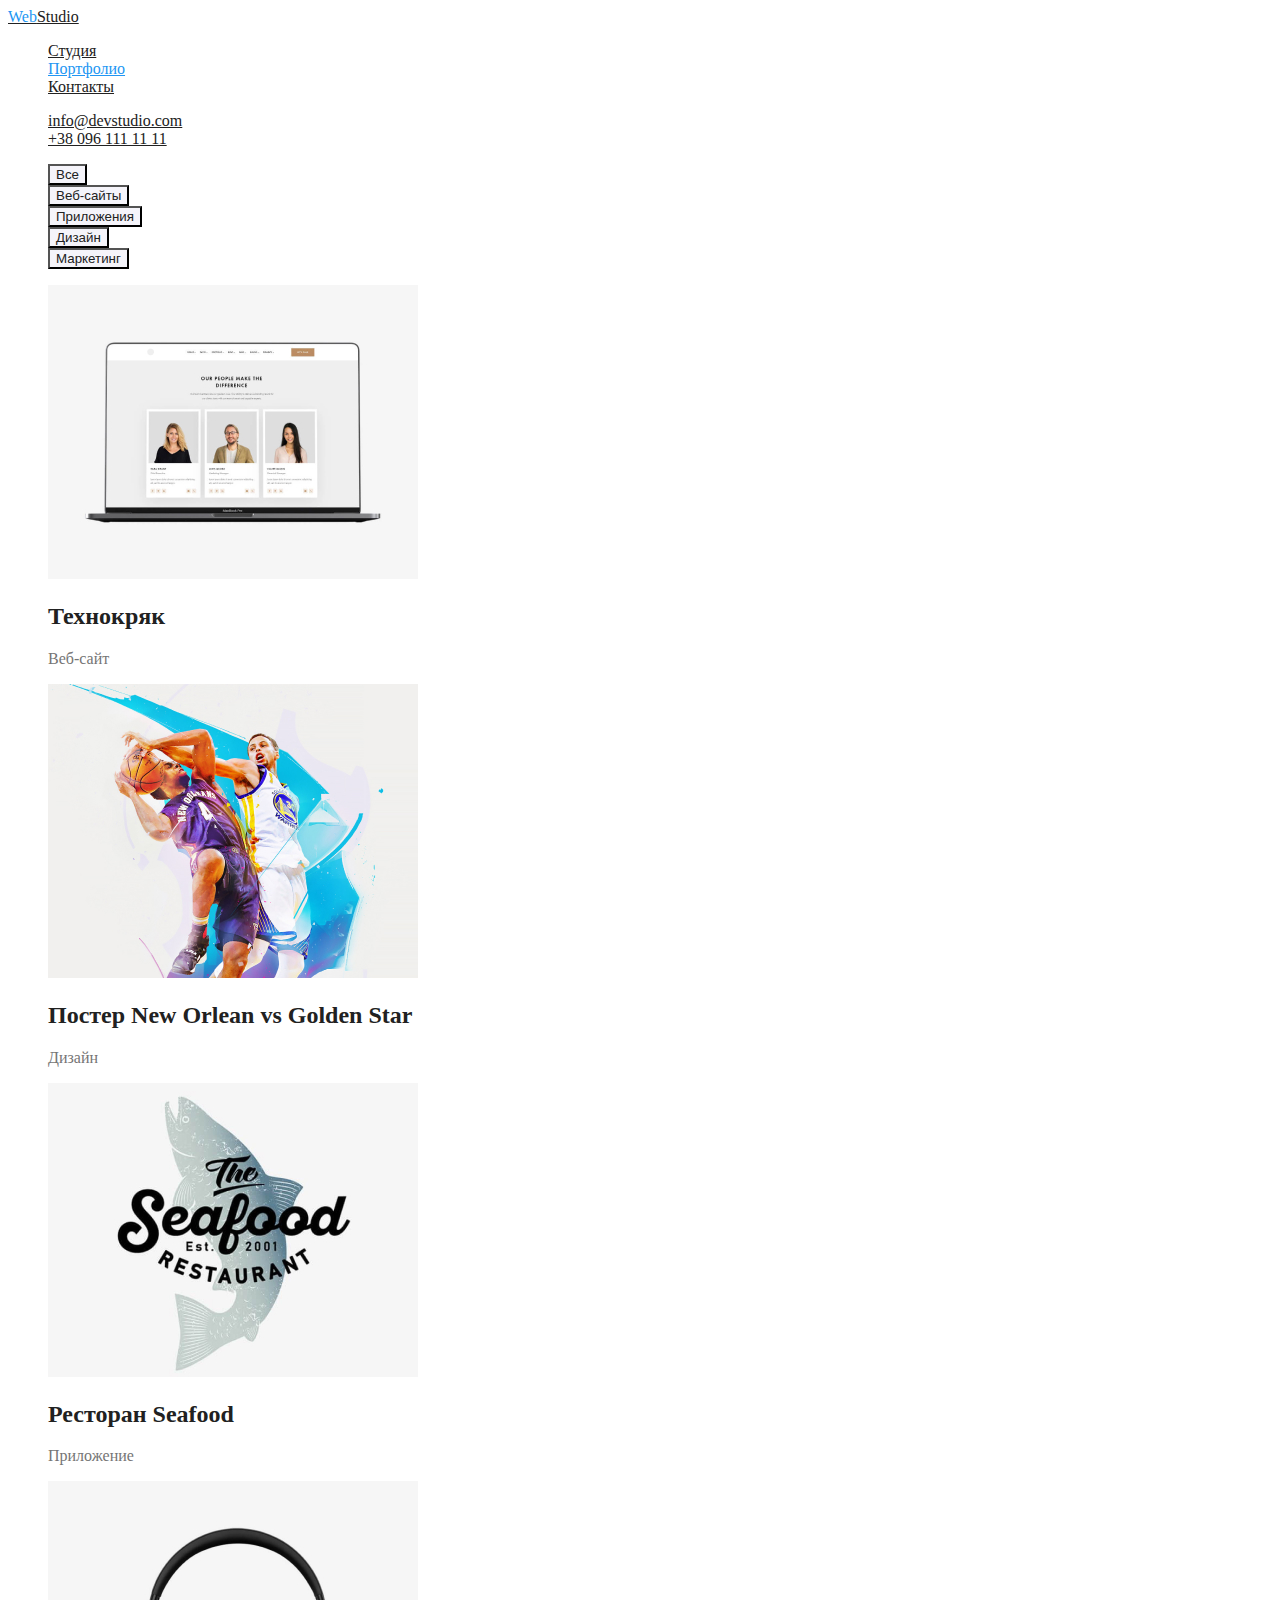
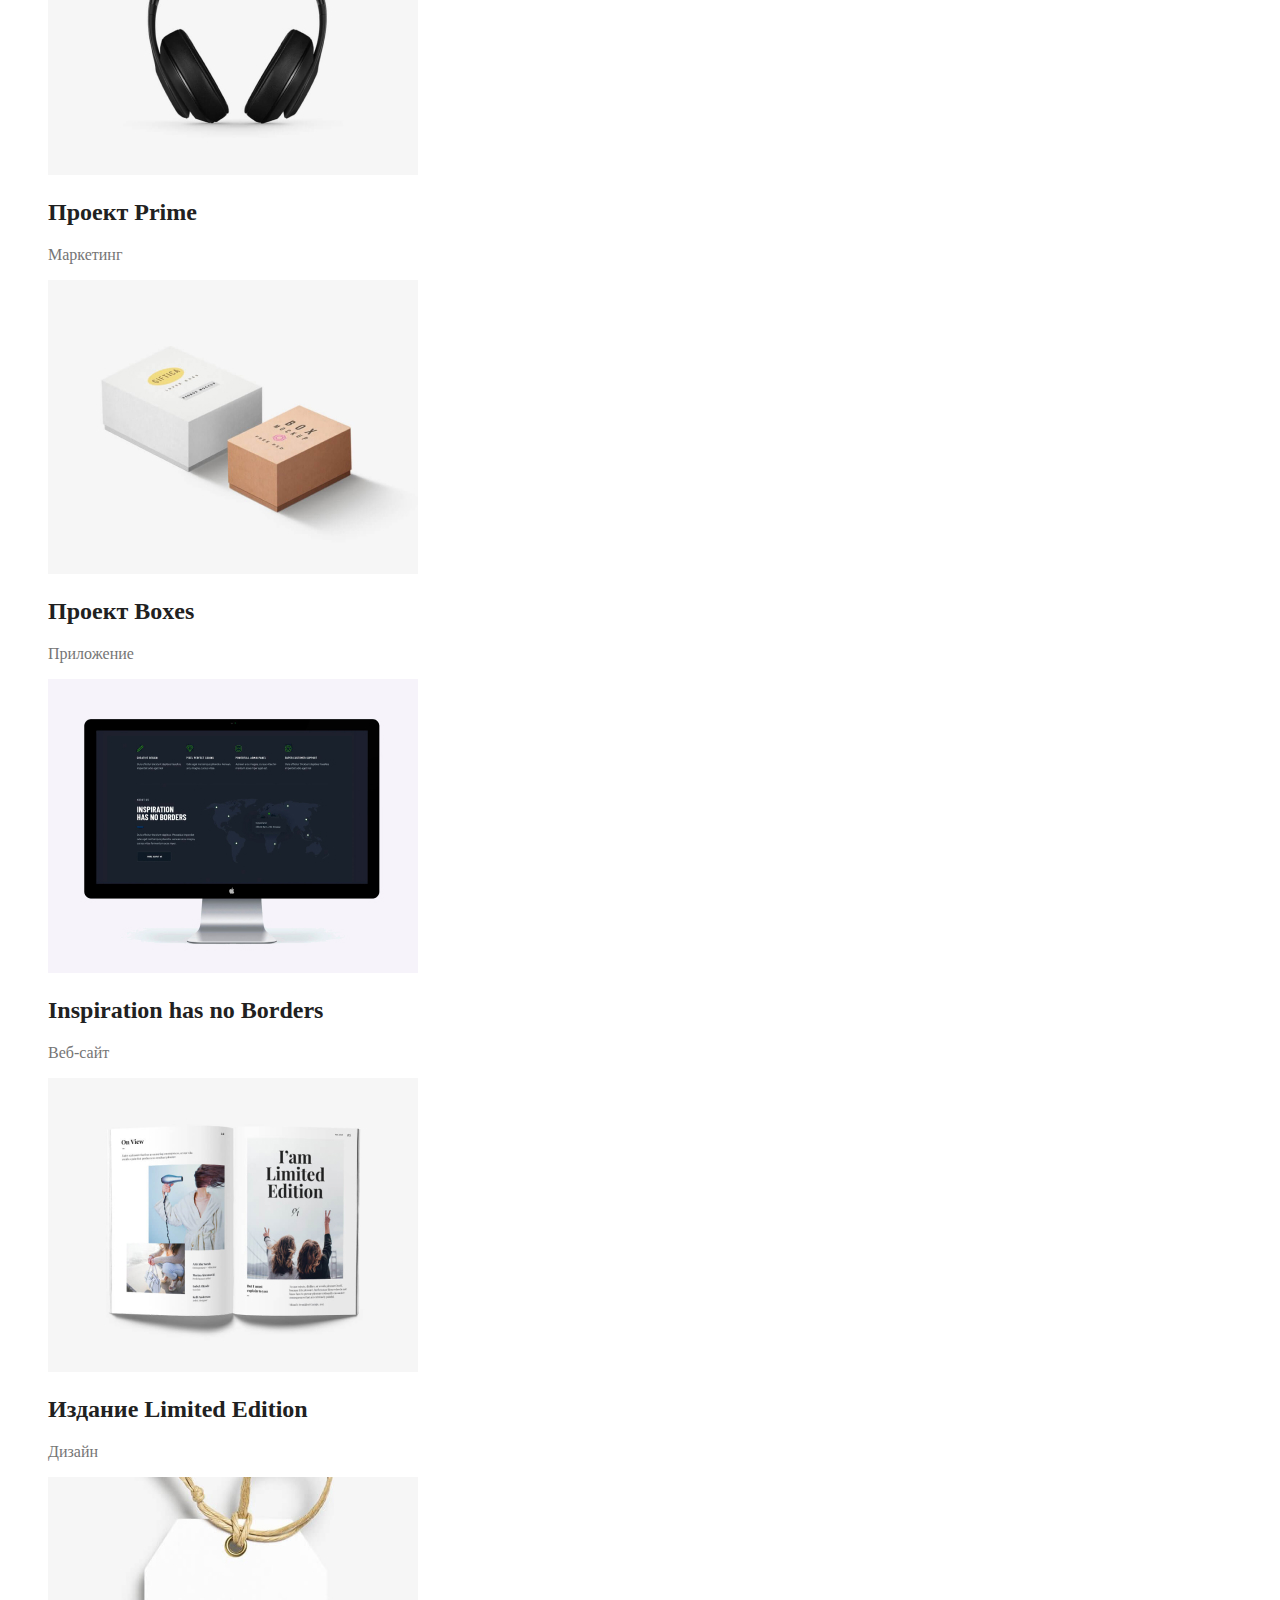
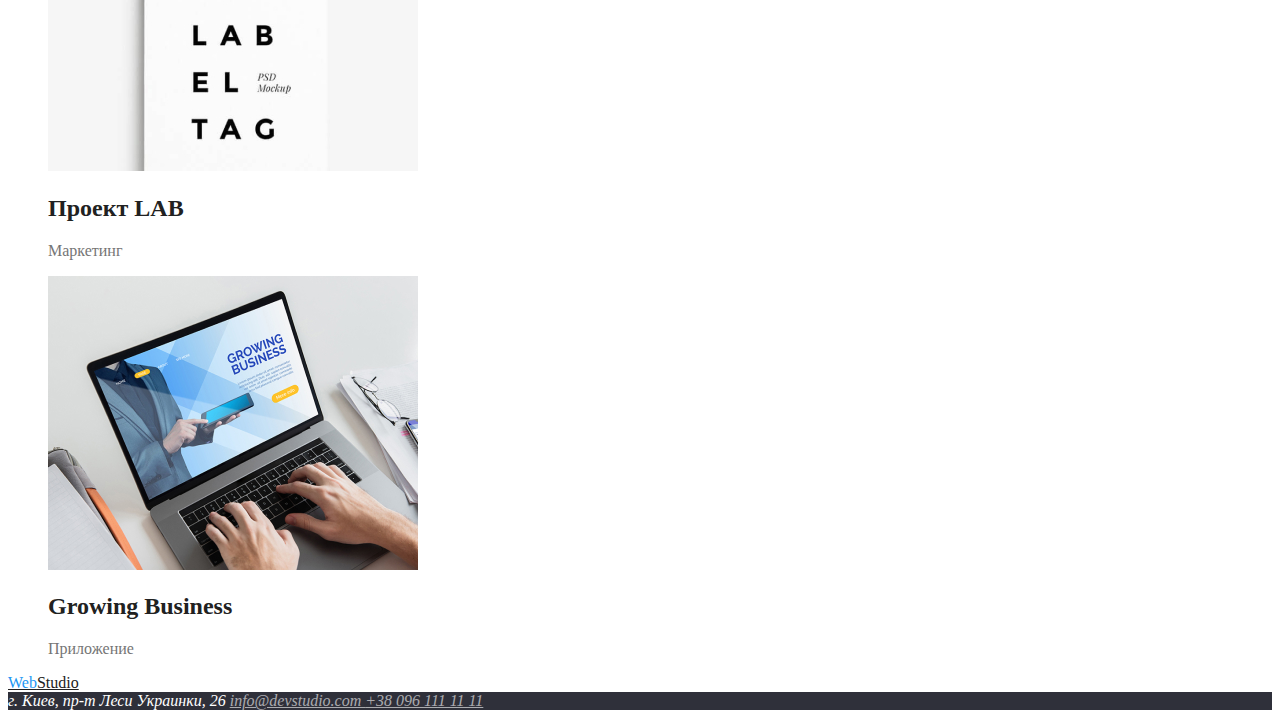
==== portfolio.html @ 3120db5e "Задание 2" ====
<!DOCTYPE html>
<html lang="ru">

<head>
    <meta charset="UTF-8" />
    <meta name="viewport" content="width=device-width, initial-scale=1.0" />
    <title>Document</title>
    <link rel="stylesheet" href="./css/style.css">
    <link rel="stylesheet" href="./css/portfolio.css">
</head>

<body>
    <!-- Шапка сайта -->
    <header>
        <nav>

            <a href="" class="link"><span>Web</span>Studio</a>
            <ul class="site-nav list">
                <li><a href="/index.html" class="link">Студия</a></li>
                <li><a href="./portfolio.html" class="link current">Портфолио</a></li>
                <li><a href="" class="link">Контакты</a></li>
            </ul>
        </nav>
        <ul class="aut-nav list">
            <li><a href="mailto:info@devstudio.com" class="link">info@devstudio.com</a></li>
            <li><a href="tel:+380961111111" class="link">+38 096 111 11 11</a></li>
        </ul>

    </header>

    <main>
            <!-- Портфолио -->
         <ul class="button-nav list">
            <li><button type="button" class="link"> Все </button></li>
            <li><button type="button" class="link"> Веб-сайты</button></li>
            <li><button type="button" class="link"> Приложения</button></li>
            <li><button type="button" class="link"> Дизайн</button></li>
            <li><button type="button" class="link"> Маркетинг</button></li>
        </ul>

        <section>
            <ul class="portfolio-nav list">    
               <li> <a href=""><img src="./images/portfolio/Texno.jpg" alt="Ноутбук"> </a>
                    <h2 class="portfolio-title">Технокряк</h2>
                    <p>Веб-сайт</p>
               </li>     
                <li> <a href=""><img src="./images/portfolio/poster.jpg" alt="Баскетбол"> </a>
                    <h2 class="portfolio-title">Постер New Orlean vs Golden Star</h2>
                    <p>Дизайн</p>
                </li>
                <li> <a href=""><img src="./images/portfolio/restauran.jpg" alt="Рыба"> </a>
                    <h2 class="portfolio-title">Ресторан Seafood</h2>
                    <p>Приложение</p>
                </li>
                <li> <a href=""><img src="./images/portfolio/prime.jpg" alt="Наушники"> </a>
                    <h2 class="portfolio-title">Проект Prime</h2>
                    <p>Маркетинг</p>
                </li>
                <li> <a href=""><img src="./images/portfolio/boxer.jpg" alt="Две коробки"> </a>
                    <h2 class="portfolio-title">Проект Boxes</h2>
                    <p>Приложение</p>
                </li>
                <li> <a href=""><img src="./images/portfolio/inspiration.jpg" alt="Монитор"> </a>
                    <h2 class="portfolio-title">Inspiration has no Borders</h2>
                    <p>Веб-сайт</p>
                </li>
                <li> <a href=""><img src="./images/portfolio/limited.jpg" alt="Книга"> </a>
                    <h2 class="portfolio-title">Издание Limited Edition</h2>
                    <p>Дизайн</p>
                </li>
                <li> <a href=""><img src="./images/portfolio/lab.jpg" alt="Этикетка на веревке"> </a>
                    <h2 class="portfolio-title">Проект LAB</h2>
                    <p>Маркетинг</p>
                </li>
                <li> <a href=""><img src="./images/portfolio/growing.jpg" alt="Ноутбук"> </a>
                    <h2 class="portfolio-title">Growing Business</h2>
                    <p>Приложение</p>
                </li>

            </ul>
  
        </section>
      
    </main>

    <!-- Футер -->
    <footer>
     <a href="" class="link"><span>Web</span>Studio</a>
        <address class="adress">
             г. Киев, пр-т Леси Украинки, 26
             <a href="mailto:info@devstudio.com" class="link">info@devstudio.com </a>
            <a href="tel:+380961111111" class="link">+38 096 111 11 11</a>
        </address>

    </footer>

</html>
---- css/style.css ----
/* Основной цвет текста  #212121 
   Studio   #FFFFFF;
второстепенный цвет - #757575;
  адрес background: #FFFFFF;

 ссылки -  #2196F3;  
  цвет фона  "Наша команда" #F5F4FA;

  */

:root {
  --primary-text-color: #757575;
  --title-text-color: #212121;
  --accent-color: #2196f3;
  --primary-white-color: #ffffff;
  --primary-bg-color: #2f303a;
}

body {
  background-color: var(--primary-white-color);
  color: var(--primary-text-color);
}
.list {
  list-style: none;
}

span {
  color: var(--accent-color);
}

.link,
.link:focus {
  color: var(--title-text-color);
}

/* Site nav */
.site-nav .link {
  color: var(--title-text-color);
}
.site-nav .link:hover,
.site-nav .link:focus {
  color: var(--accent-color);
}

.site-nav .link.current {
  color: var(--accent-color);
}
.aut-nav .link {
  color: var(--title-text-color);
}
.aut-nav .link:hover,
.aut-nav .link:focus {
  color: var(--accent-color);
}

/*Футер*/
.adress {
  background-color: var(--primary-bg-color);
  color: var(--primary-white-color);
}
.adress .link {
  color: rgba(255, 255, 255, 0.6);
}

.adress .link:hover,
.adress .link:focus {
  color: var(--accent-color);
}
---- css/portfolio.css ----
/*  button*/
.button-nav .link:hover,
.button-nav .link:focus {
  color: var(--primary-white-color);
  background-color: var(--accent-color);
}
.button-nav .link {
  color: var(--title-text-color);
  background-color: #f5f4fa;
}

/*portfolio*/
.portfolio-title {
  color: var(--title-text-color);
}
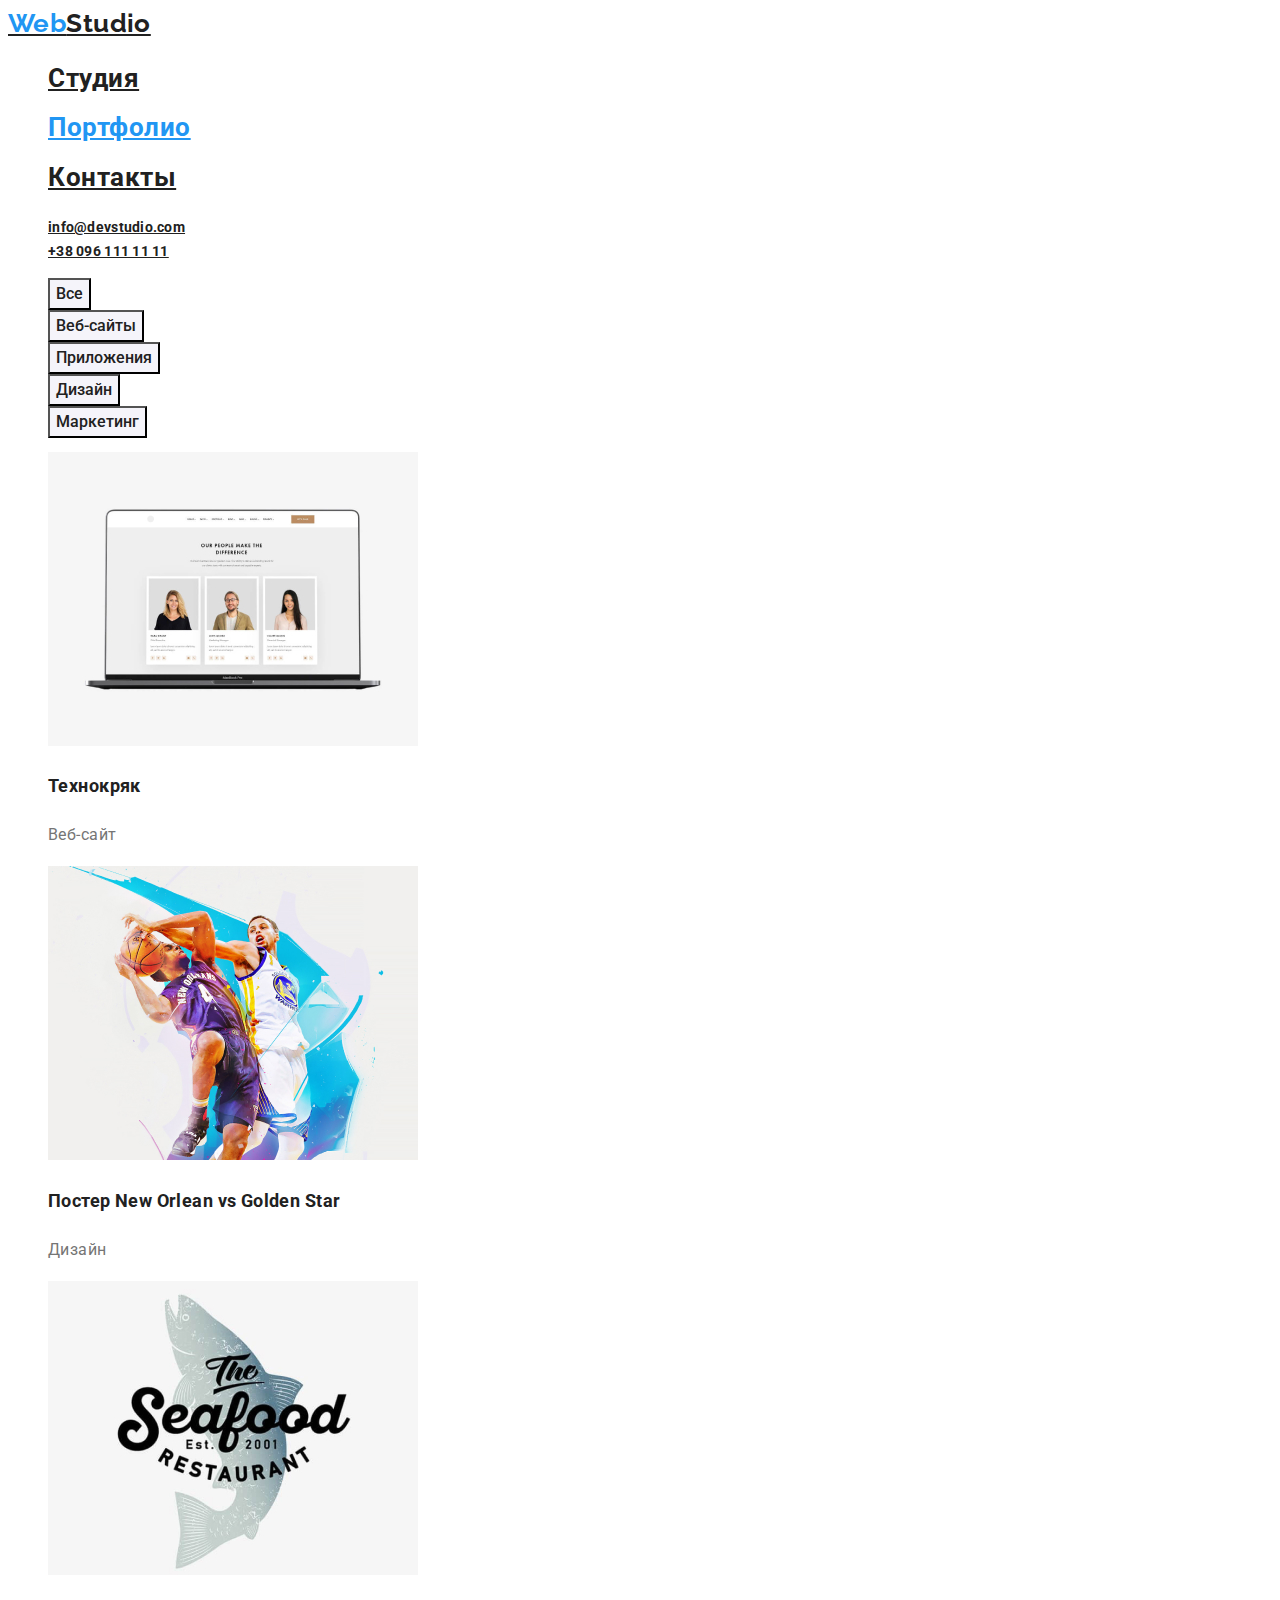
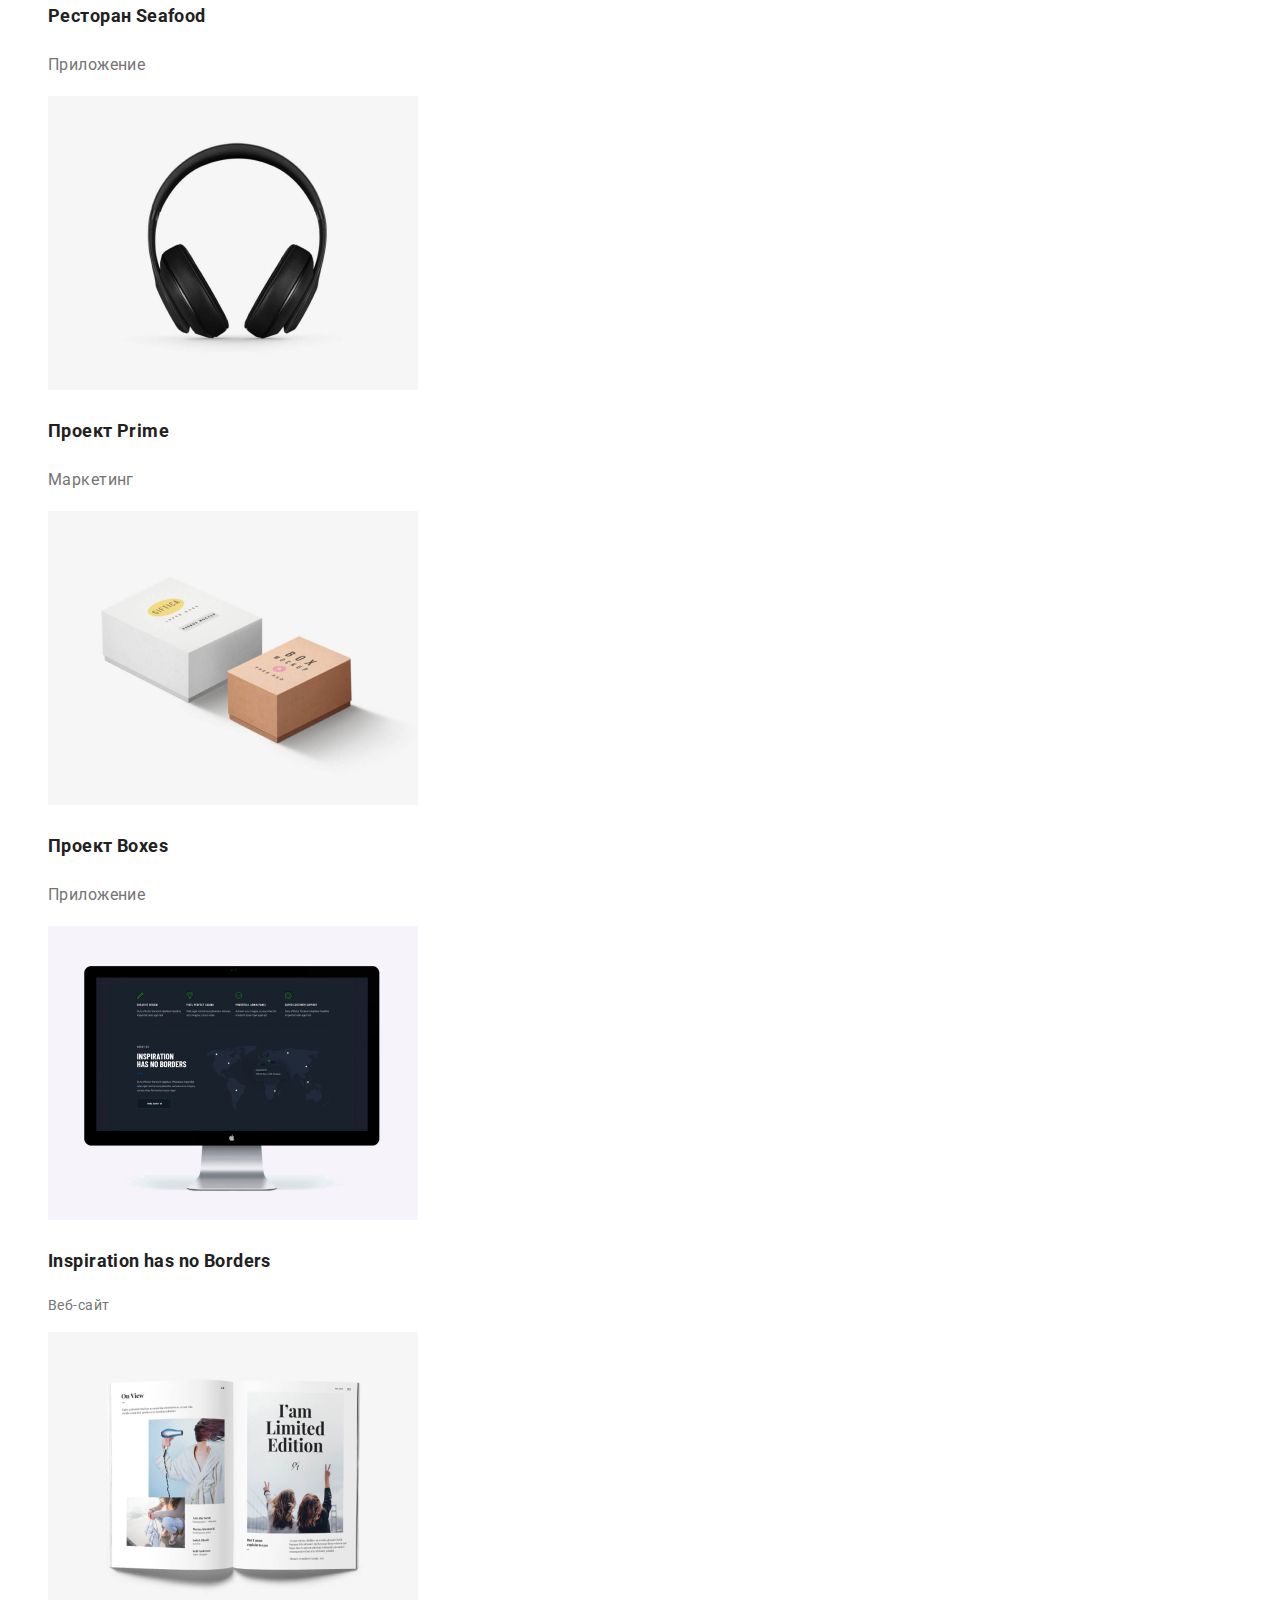
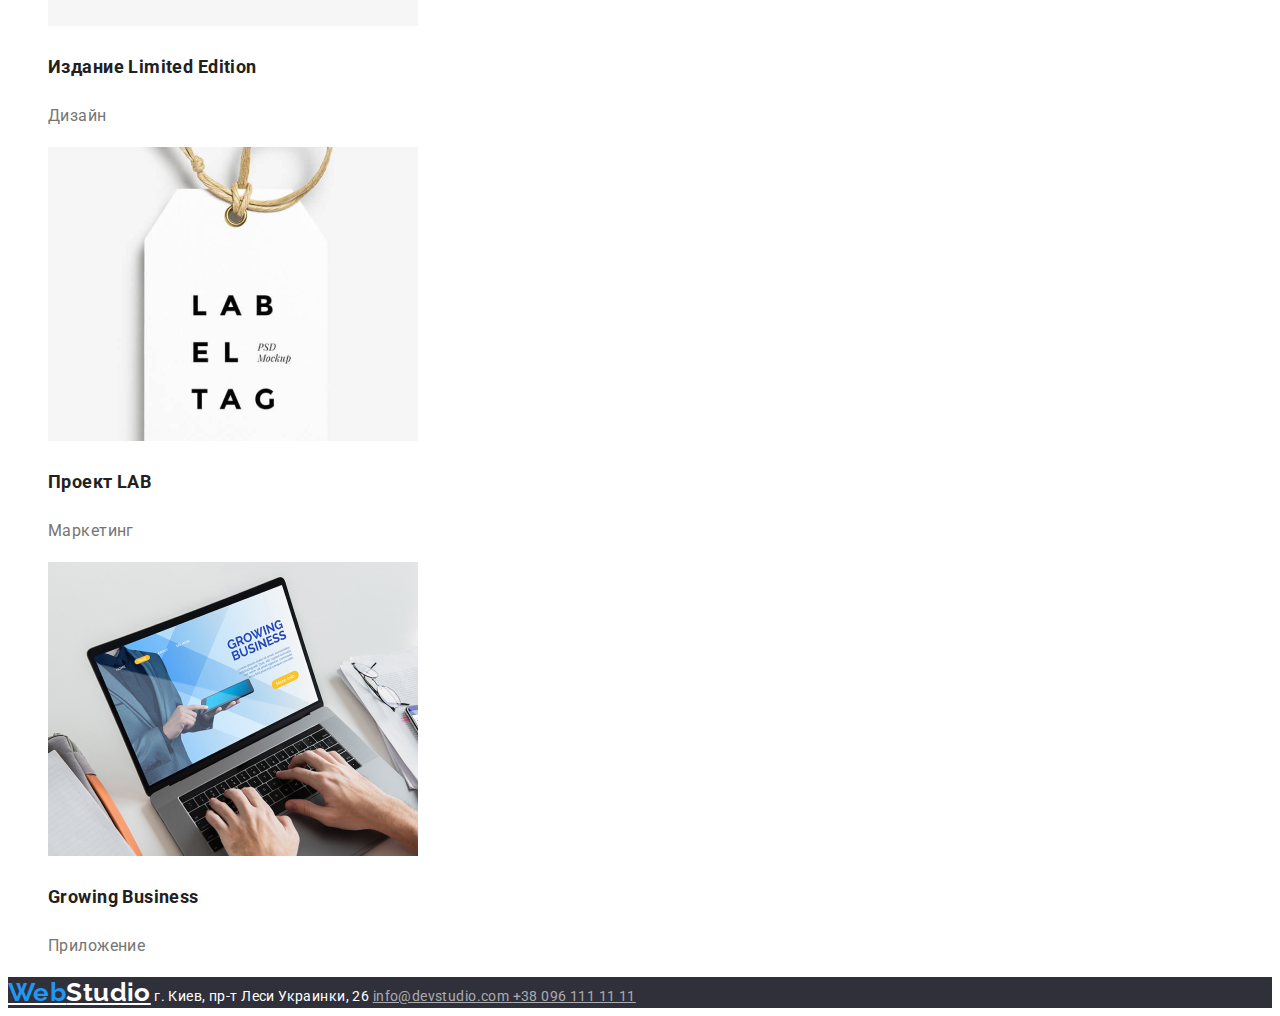
==== commit f1eb16bb: "Правильное задание 2" ====
--- a/portfolio.html
+++ b/portfolio.html
@@ -5,6 +5,9 @@
     <meta charset="UTF-8" />
     <meta name="viewport" content="width=device-width, initial-scale=1.0" />
     <title>Document</title>
+    <link rel="preconnect" href="https://fonts.gstatic.com">
+    <link href="https://fonts.googleapis.com/css2?family=Raleway:wght@700&family=Roboto:wght@400;500;700&display=swap"
+        rel="stylesheet">
     <link rel="stylesheet" href="./css/style.css">
     <link rel="stylesheet" href="./css/portfolio.css">
 </head>
@@ -14,7 +17,7 @@
     <header>
         <nav>
 
-            <a href="" class="link"><span>Web</span>Studio</a>
+            <a href="" class="logo"><span>Web</span>Studio</a>
             <ul class="site-nav list">
                 <li><a href="/index.html" class="link">Студия</a></li>
                 <li><a href="./portfolio.html" class="link current">Портфолио</a></li>
@@ -29,8 +32,8 @@
     </header>
 
     <main>
-            <!-- Портфолио -->
-         <ul class="button-nav list">
+        <!-- Портфолио -->
+        <ul class="button-nav list">
             <li><button type="button" class="link"> Все </button></li>
             <li><button type="button" class="link"> Веб-сайты</button></li>
             <li><button type="button" class="link"> Приложения</button></li>
@@ -39,26 +42,26 @@
         </ul>
 
         <section>
-            <ul class="portfolio-nav list">    
-               <li> <a href=""><img src="./images/portfolio/Texno.jpg" alt="Ноутбук"> </a>
+            <ul class="portfolio-nav list">
+                <li> <a href=""><img src="./images/portfolio/Texno.jpg" alt="Ноутбук"> </a>
                     <h2 class="portfolio-title">Технокряк</h2>
-                    <p>Веб-сайт</p>
-               </li>     
+                    <p class="portfolio-list">Веб-сайт</p>
+                </li>
                 <li> <a href=""><img src="./images/portfolio/poster.jpg" alt="Баскетбол"> </a>
                     <h2 class="portfolio-title">Постер New Orlean vs Golden Star</h2>
-                    <p>Дизайн</p>
+                    <p class="portfolio-list">Дизайн</p>
                 </li>
                 <li> <a href=""><img src="./images/portfolio/restauran.jpg" alt="Рыба"> </a>
                     <h2 class="portfolio-title">Ресторан Seafood</h2>
-                    <p>Приложение</p>
+                    <p class="portfolio-list">Приложение</p>
                 </li>
                 <li> <a href=""><img src="./images/portfolio/prime.jpg" alt="Наушники"> </a>
                     <h2 class="portfolio-title">Проект Prime</h2>
-                    <p>Маркетинг</p>
+                    <p class="portfolio-list">Маркетинг</p>
                 </li>
                 <li> <a href=""><img src="./images/portfolio/boxer.jpg" alt="Две коробки"> </a>
                     <h2 class="portfolio-title">Проект Boxes</h2>
-                    <p>Приложение</p>
+                    <p class="portfolio-list">Приложение</p>
                 </li>
                 <li> <a href=""><img src="./images/portfolio/inspiration.jpg" alt="Монитор"> </a>
                     <h2 class="portfolio-title">Inspiration has no Borders</h2>
@@ -66,31 +69,31 @@
                 </li>
                 <li> <a href=""><img src="./images/portfolio/limited.jpg" alt="Книга"> </a>
                     <h2 class="portfolio-title">Издание Limited Edition</h2>
-                    <p>Дизайн</p>
+                    <p class="portfolio-list">Дизайн</p>
                 </li>
                 <li> <a href=""><img src="./images/portfolio/lab.jpg" alt="Этикетка на веревке"> </a>
                     <h2 class="portfolio-title">Проект LAB</h2>
-                    <p>Маркетинг</p>
+                    <p class="portfolio-list">Маркетинг</p>
                 </li>
                 <li> <a href=""><img src="./images/portfolio/growing.jpg" alt="Ноутбук"> </a>
                     <h2 class="portfolio-title">Growing Business</h2>
-                    <p>Приложение</p>
+                    <p class="portfolio-list">Приложение</p>
                 </li>
 
             </ul>
-  
+
         </section>
-      
+
     </main>
 
     <!-- Футер -->
     <footer>
-     <a href="" class="link"><span>Web</span>Studio</a>
-        <address class="adress">
-             г. Киев, пр-т Леси Украинки, 26
-             <a href="mailto:info@devstudio.com" class="link">info@devstudio.com </a>
-            <a href="tel:+380961111111" class="link">+38 096 111 11 11</a>
-        </address>
+    <address class="adress">
+        <a href="" class="logo"><span>Web</span>Studio</a>
+        г. Киев, пр-т Леси Украинки, 26
+        <a href="mailto:info@devstudio.com" class="link">info@devstudio.com </a>
+        <a href="tel:+380961111111" class="link">+38 096 111 11 11</a>
+    </address>
 
     </footer>
 
--- a/css/style.css
+++ b/css/style.css
@@ -2,10 +2,8 @@
    Studio   #FFFFFF;
 второстепенный цвет - #757575;
   адрес background: #FFFFFF;
-
  ссылки -  #2196F3;  
   цвет фона  "Наша команда" #F5F4FA;
-
   */
 
 :root {
@@ -19,16 +17,34 @@
 body {
   background-color: var(--primary-white-color);
   color: var(--primary-text-color);
+  font-family: "Roboto", sans-serif;
+  font-style: normal;
+  font-weight: normal;
+  font-size: 14px;
+  line-height: 1.71;
+  letter-spacing: 0.03em;
 }
 .list {
   list-style: none;
 }
 
+/*logo*/
 span {
   color: var(--accent-color);
 }
+.logo {
+  color: var(--title-text-color);
+  font-family: Raleway, sans-serif;
+  font-weight: bold;
+  font-size: 26px;
+  line-height: 1.19;
+}
+.logo:hover,
+.logo:focus {
+  color: var(--accent-color);
+}
 
-.link,
+.link:hover,
 .link:focus {
   color: var(--title-text-color);
 }
@@ -36,6 +52,10 @@
 /* Site nav */
 .site-nav .link {
   color: var(--title-text-color);
+  font-weight: bold;
+  font-size: 26px;
+  line-height: 1.9;
+  letter-spacing: 0.02em;
 }
 .site-nav .link:hover,
 .site-nav .link:focus {
@@ -47,6 +67,10 @@
 }
 .aut-nav .link {
   color: var(--title-text-color);
+  font-weight: bold;
+  font-size: 14px;
+  line-height: 1.14;
+  letter-spacing: 0.02em;
 }
 .aut-nav .link:hover,
 .aut-nav .link:focus {
@@ -57,7 +81,22 @@
 .adress {
   background-color: var(--primary-bg-color);
   color: var(--primary-white-color);
+  font-family: Roboto;
+  font-style: normal;
+  font-weight: normal;
+  font-size: 14px;
+  line-height: 24px;
+  /* or 171% */
 }
+.adress .logo {
+  color: var(--primary-white-color);
+}
+
+.adress .logo:hover,
+.adress .logo:focus {
+  color: var(--accent-color);
+}
+
 .adress .link {
   color: rgba(255, 255, 255, 0.6);
 }
--- a/css/portfolio.css
+++ b/css/portfolio.css
@@ -4,12 +4,25 @@
   color: var(--primary-white-color);
   background-color: var(--accent-color);
 }
+
 .button-nav .link {
   color: var(--title-text-color);
+  font-family: inherit;
   background-color: #f5f4fa;
+  font-weight: 500;
+  font-size: 16px;
+  line-height: 1.62;
 }
 
 /*portfolio*/
 .portfolio-title {
   color: var(--title-text-color);
+  font-weight: bold;
+  font-size: 18px;
+  line-height: 2;
 }
+.portfolio-list {
+  font-weight: normal;
+  font-size: 16px;
+  line-height: 1.88;
+}
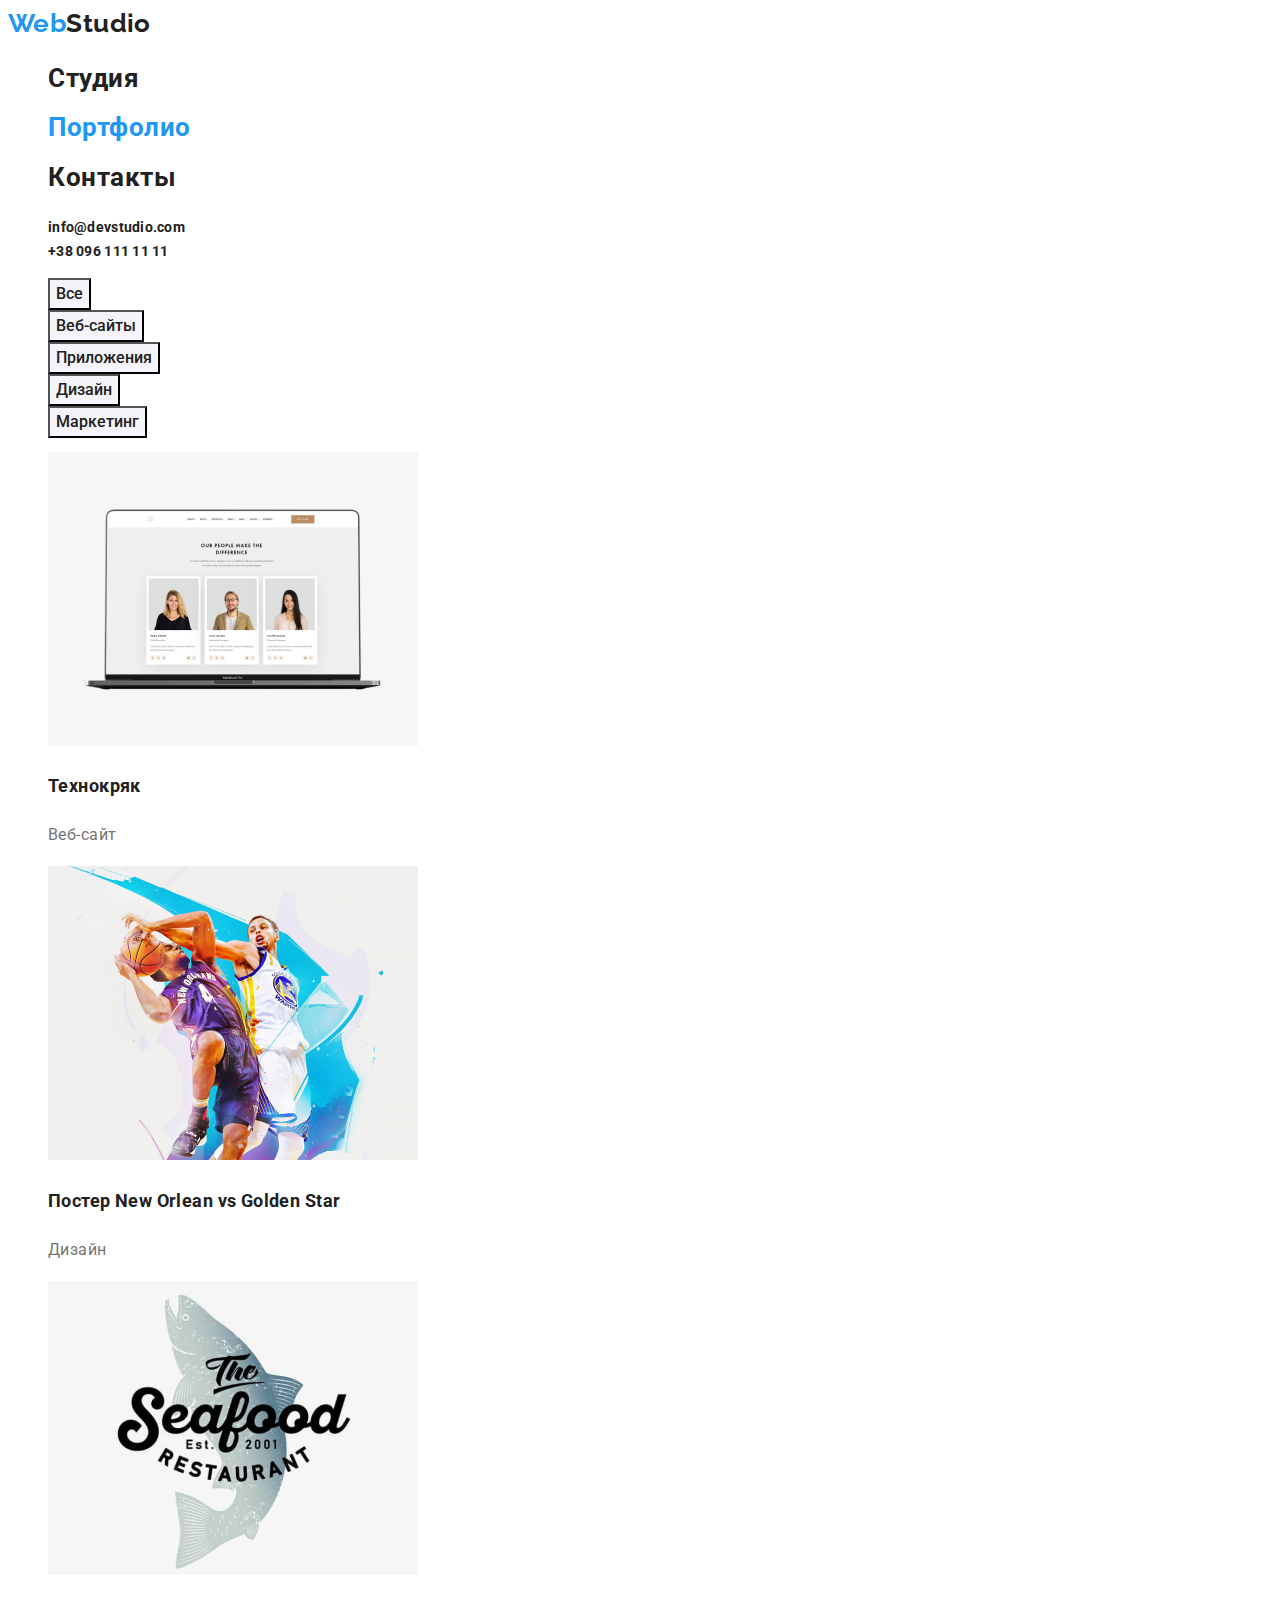
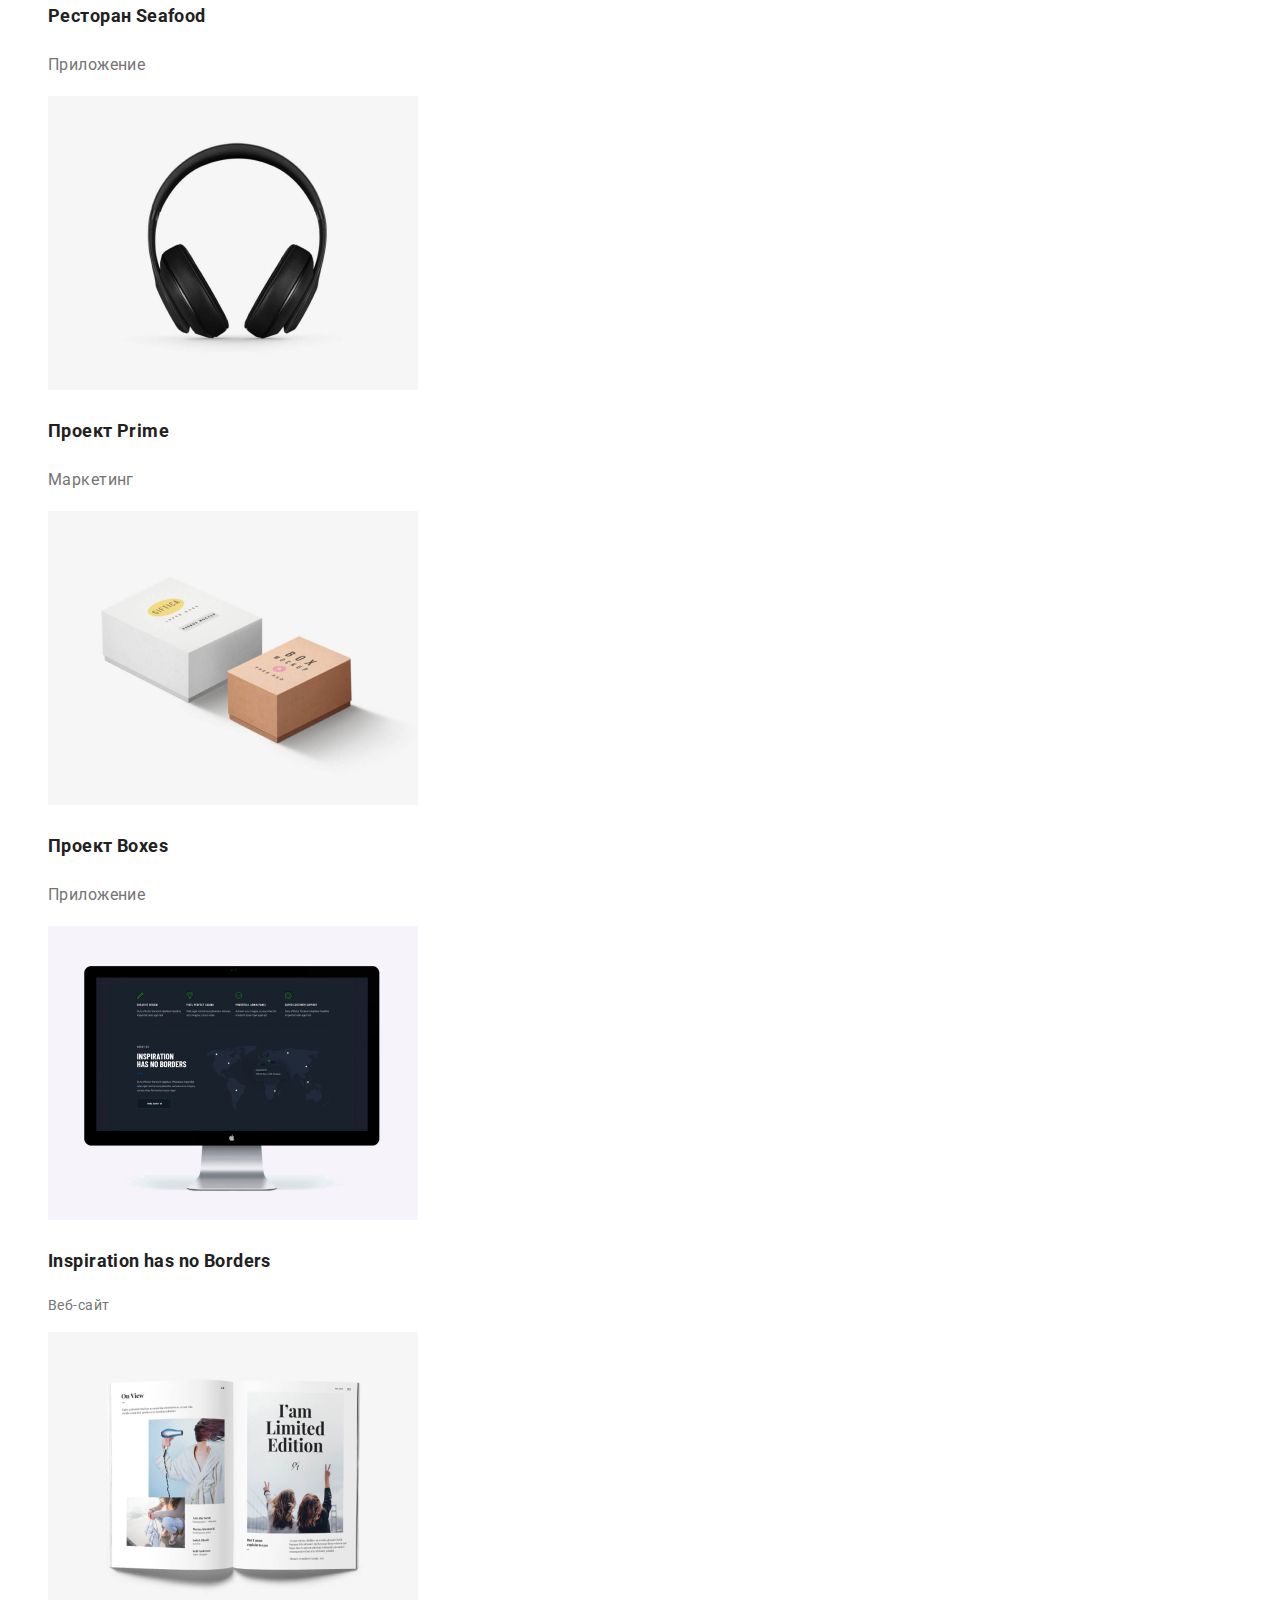
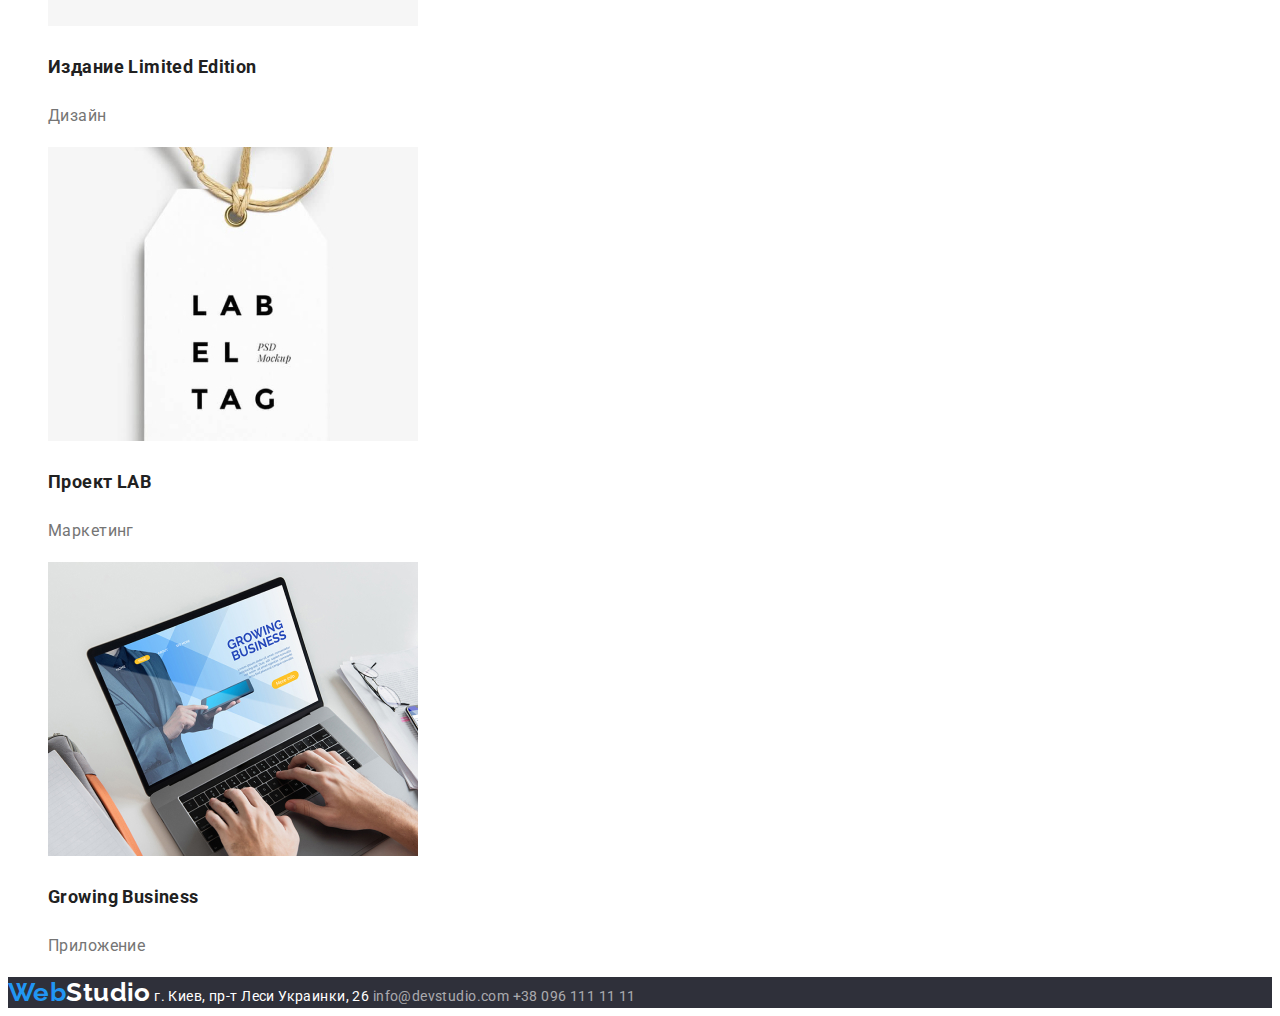
==== commit 6291e84f: "Исправлен переход на стр. Студии, убрано подчеркивание." ====
--- a/portfolio.html
+++ b/portfolio.html
@@ -5,9 +5,12 @@
     <meta charset="UTF-8" />
     <meta name="viewport" content="width=device-width, initial-scale=1.0" />
     <title>Document</title>
+
     <link rel="preconnect" href="https://fonts.gstatic.com">
     <link href="https://fonts.googleapis.com/css2?family=Raleway:wght@700&family=Roboto:wght@400;500;700&display=swap"
-        rel="stylesheet">
+    rel="stylesheet">
+
+
     <link rel="stylesheet" href="./css/style.css">
     <link rel="stylesheet" href="./css/portfolio.css">
 </head>
@@ -19,8 +22,8 @@
 
             <a href="" class="logo"><span>Web</span>Studio</a>
             <ul class="site-nav list">
-                <li><a href="/index.html" class="link">Студия</a></li>
-                <li><a href="./portfolio.html" class="link current">Портфолио</a></li>
+                <li><a href="./index.html" class="link">Студия</a></li>
+                <li><a href="" class="link current">Портфолио</a></li>
                 <li><a href="" class="link">Контакты</a></li>
             </ul>
         </nav>
--- a/css/style.css
+++ b/css/style.css
@@ -38,6 +38,7 @@
   font-weight: bold;
   font-size: 26px;
   line-height: 1.19;
+  text-decoration: none;
 }
 .logo:hover,
 .logo:focus {
@@ -50,12 +51,14 @@
 }
 
 /* Site nav */
+
 .site-nav .link {
   color: var(--title-text-color);
   font-weight: bold;
   font-size: 26px;
   line-height: 1.9;
   letter-spacing: 0.02em;
+  text-decoration: none;
 }
 .site-nav .link:hover,
 .site-nav .link:focus {
@@ -71,6 +74,7 @@
   font-size: 14px;
   line-height: 1.14;
   letter-spacing: 0.02em;
+  text-decoration: none;
 }
 .aut-nav .link:hover,
 .aut-nav .link:focus {
@@ -99,6 +103,7 @@
 
 .adress .link {
   color: rgba(255, 255, 255, 0.6);
+  text-decoration: none;
 }
 
 .adress .link:hover,
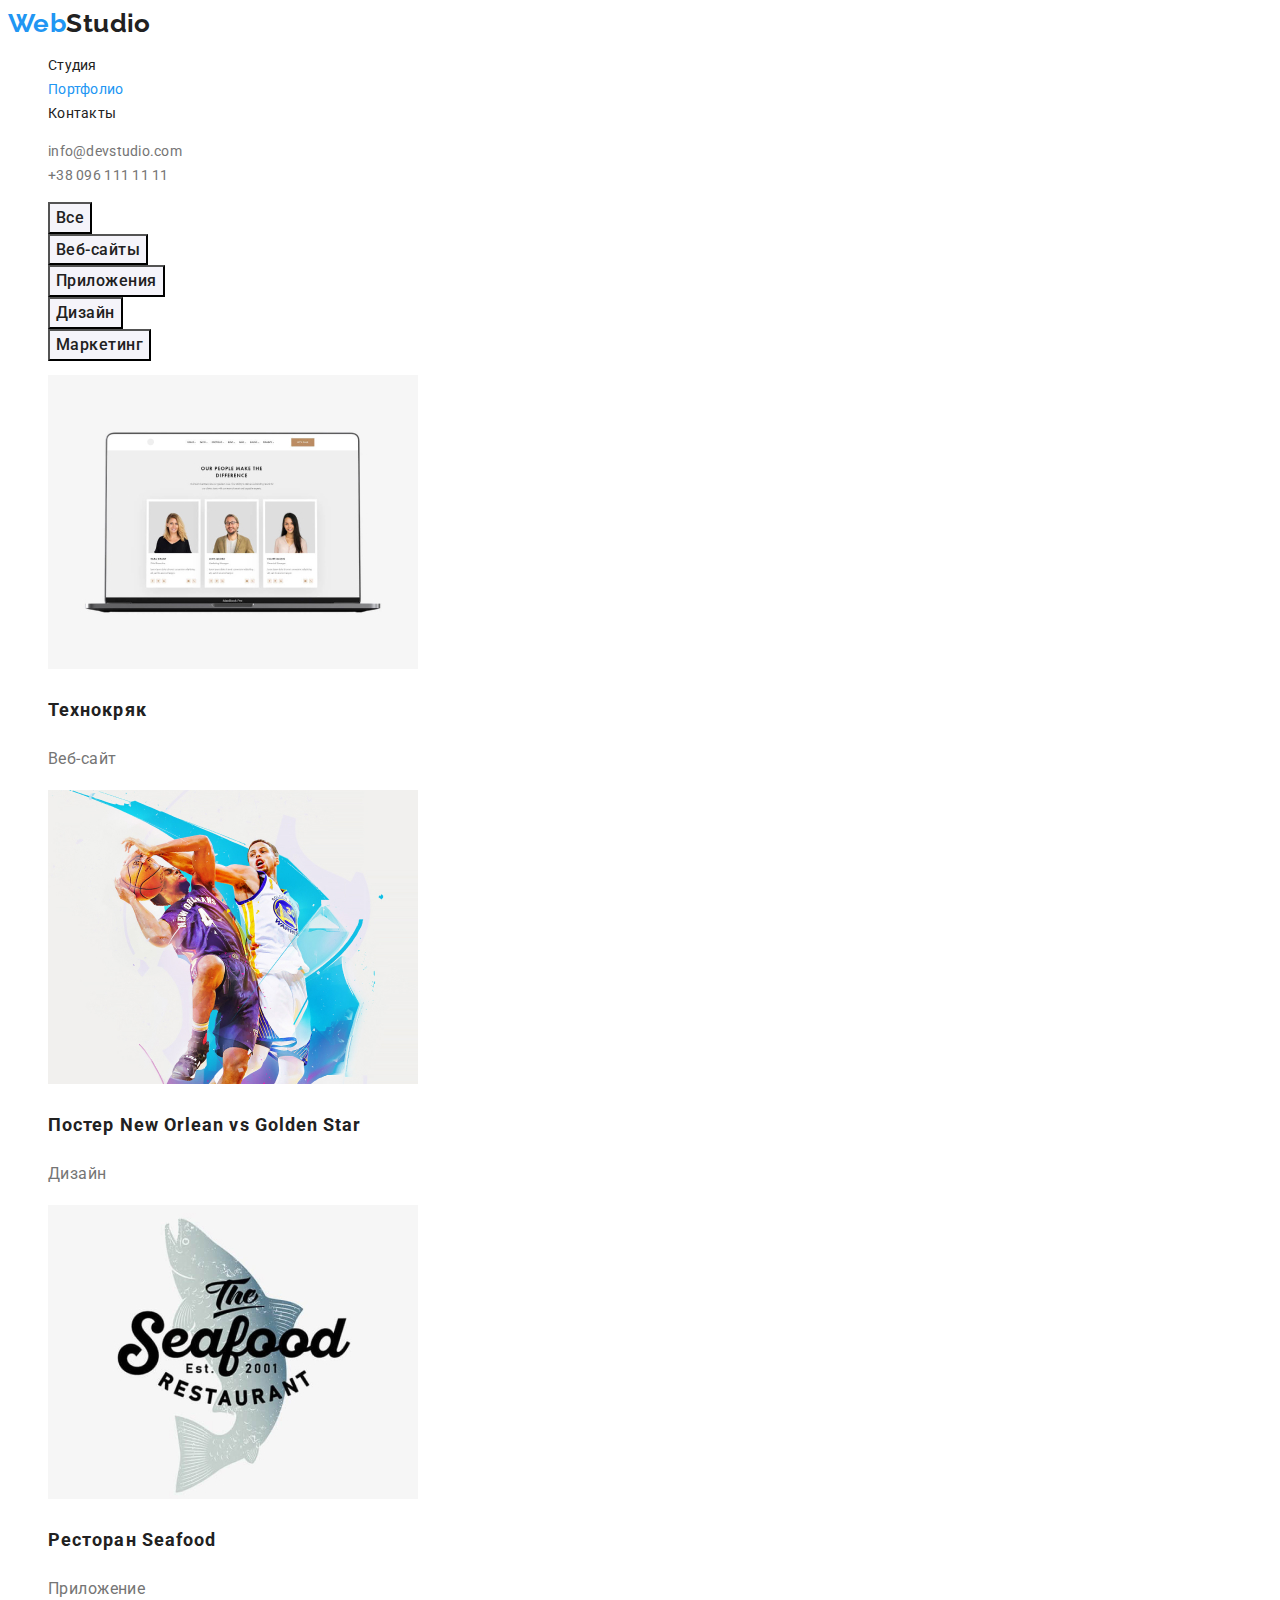
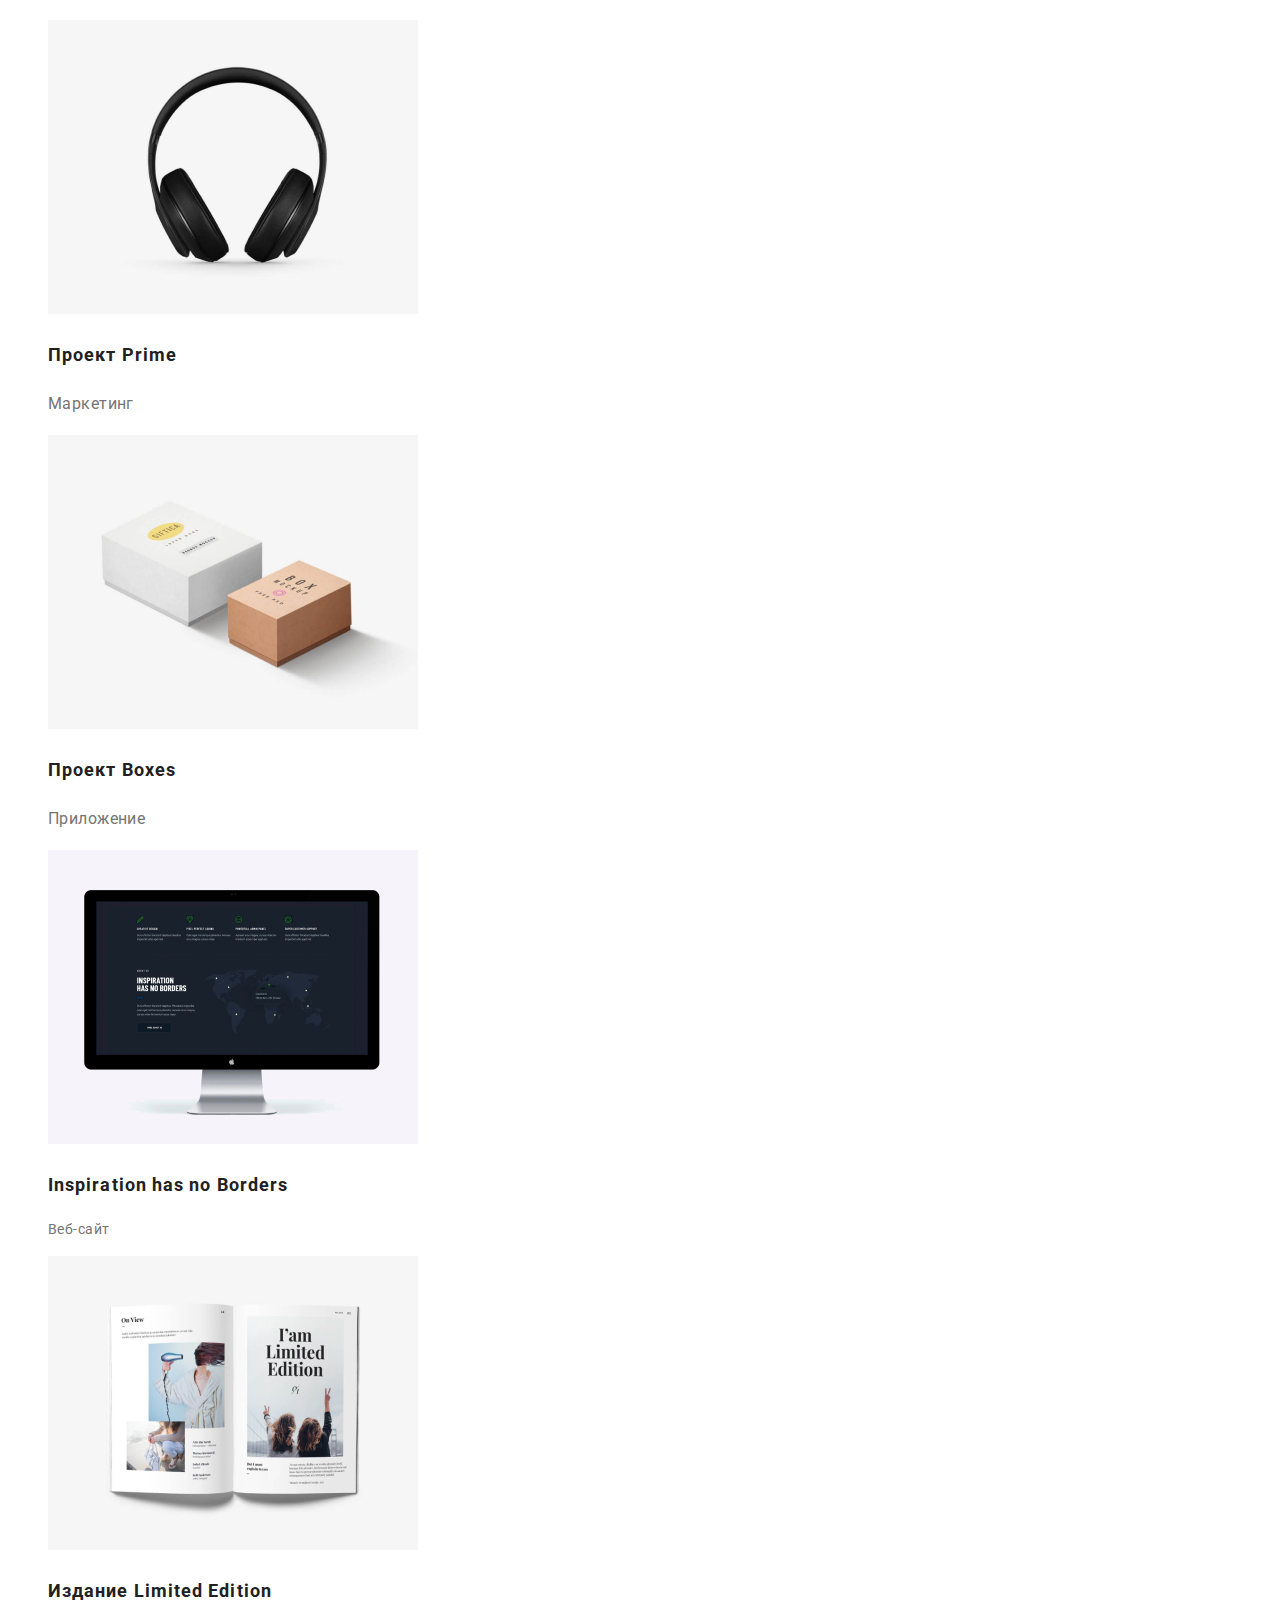
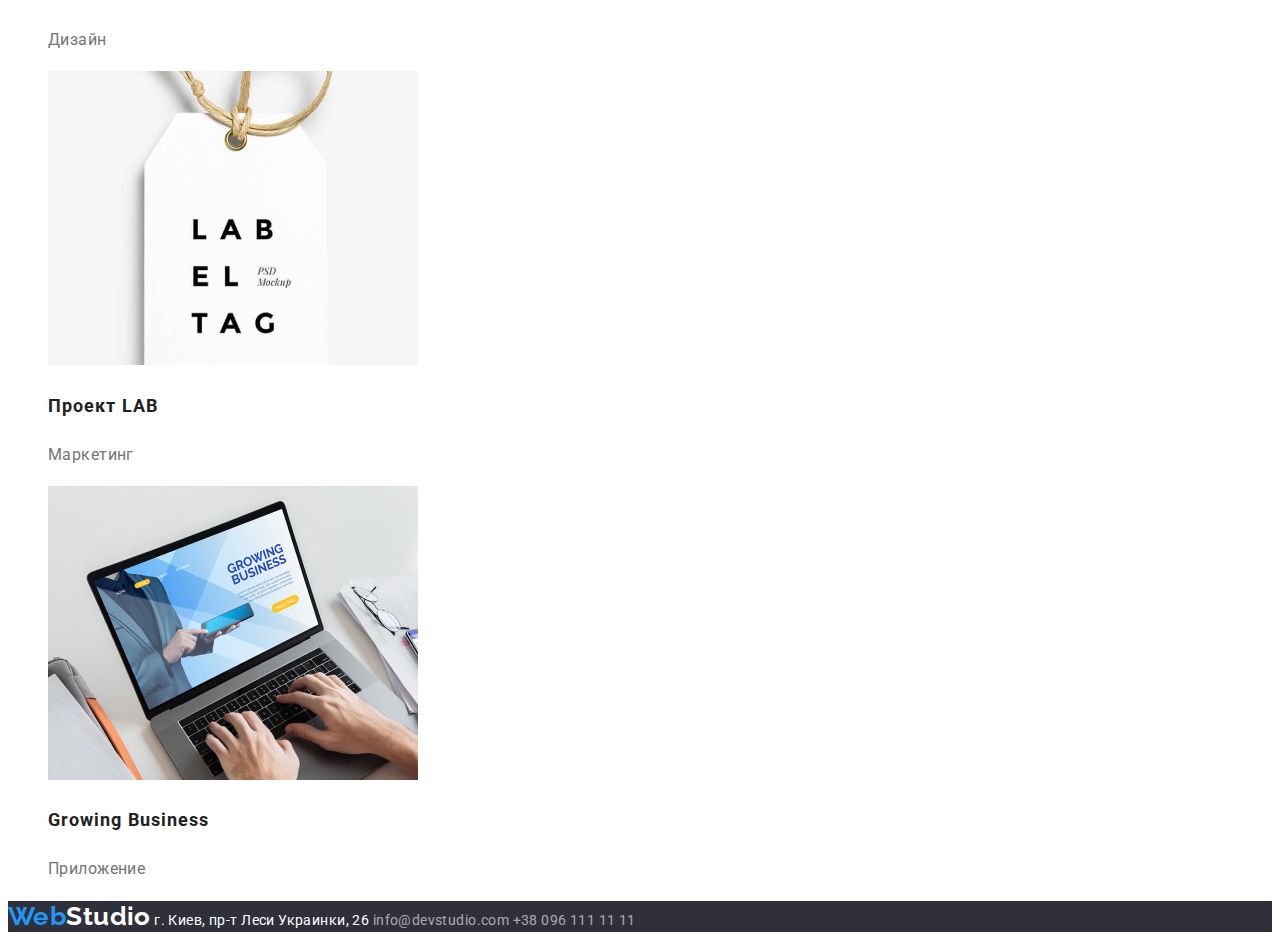
==== commit b1da0a3d: "Изменила размер, цвет, жирность" ====
--- a/portfolio.html
+++ b/portfolio.html
@@ -93,7 +93,7 @@
     <footer>
     <address class="adress">
         <a href="" class="logo"><span>Web</span>Studio</a>
-        г. Киев, пр-т Леси Украинки, 26
+        <span class="adress-link">г. Киев, пр-т Леси Украинки, 26</span>
         <a href="mailto:info@devstudio.com" class="link">info@devstudio.com </a>
         <a href="tel:+380961111111" class="link">+38 096 111 11 11</a>
     </address>
--- a/css/style.css
+++ b/css/style.css
@@ -54,9 +54,9 @@
 
 .site-nav .link {
   color: var(--title-text-color);
-  font-weight: bold;
-  font-size: 26px;
-  line-height: 1.9;
+  font-style: normal;
+  font-size: 14px;
+  line-height: 1.14;
   letter-spacing: 0.02em;
   text-decoration: none;
 }
@@ -69,8 +69,7 @@
   color: var(--accent-color);
 }
 .aut-nav .link {
-  color: var(--title-text-color);
-  font-weight: bold;
+  color: var(--primary-text-color);
   font-size: 14px;
   line-height: 1.14;
   letter-spacing: 0.02em;
@@ -89,7 +88,7 @@
   font-style: normal;
   font-weight: normal;
   font-size: 14px;
-  line-height: 24px;
+  line-height: 1.71;
   /* or 171% */
 }
 .adress .logo {
@@ -110,3 +109,10 @@
 .adress .link:focus {
   color: var(--accent-color);
 }
+
+.adress-link {
+  color: var(--primary-white-color);
+  font-size: 14px;
+  line-height: 1.71;
+  text-decoration: none;
+}
--- a/css/portfolio.css
+++ b/css/portfolio.css
@@ -12,6 +12,7 @@
   font-weight: 500;
   font-size: 16px;
   line-height: 1.62;
+  letter-spacing: 0.03em;
 }
 
 /*portfolio*/
@@ -20,6 +21,7 @@
   font-weight: bold;
   font-size: 18px;
   line-height: 2;
+  letter-spacing: 0.06em;
 }
 .portfolio-list {
   font-weight: normal;
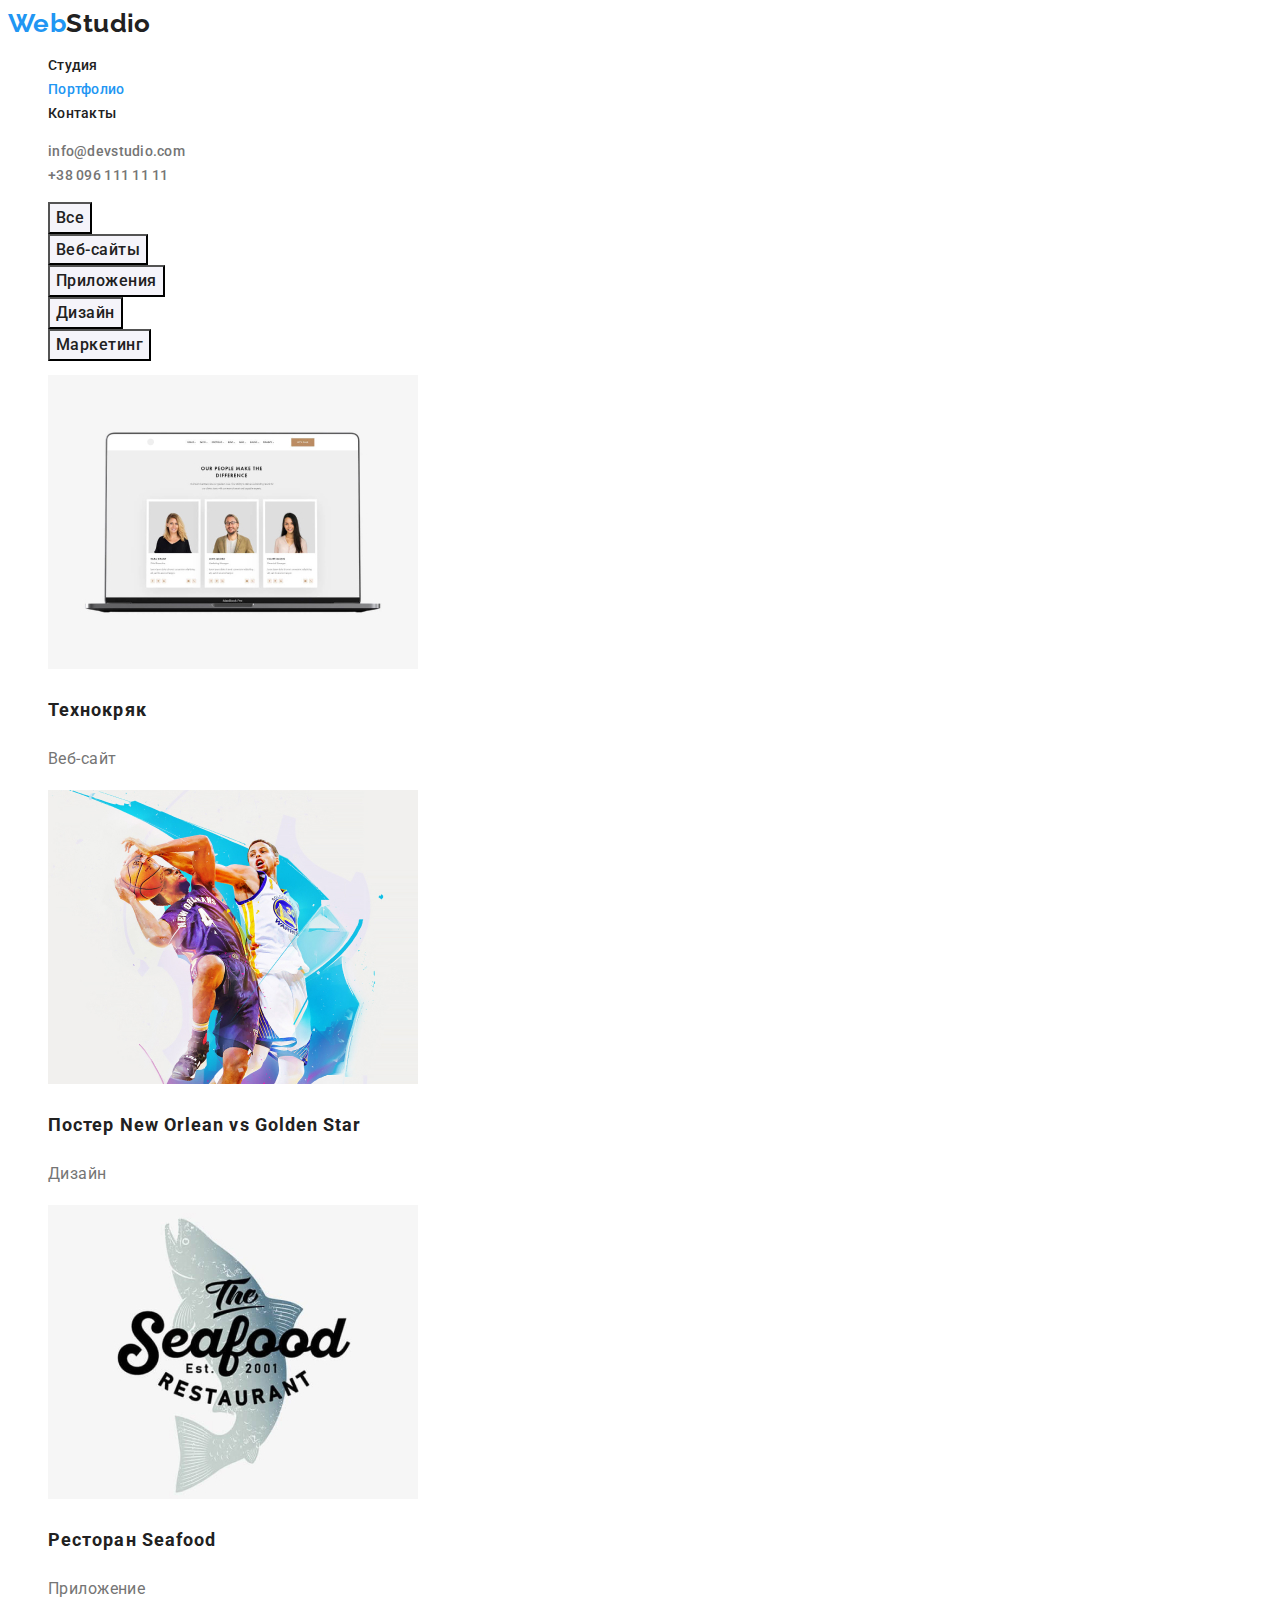
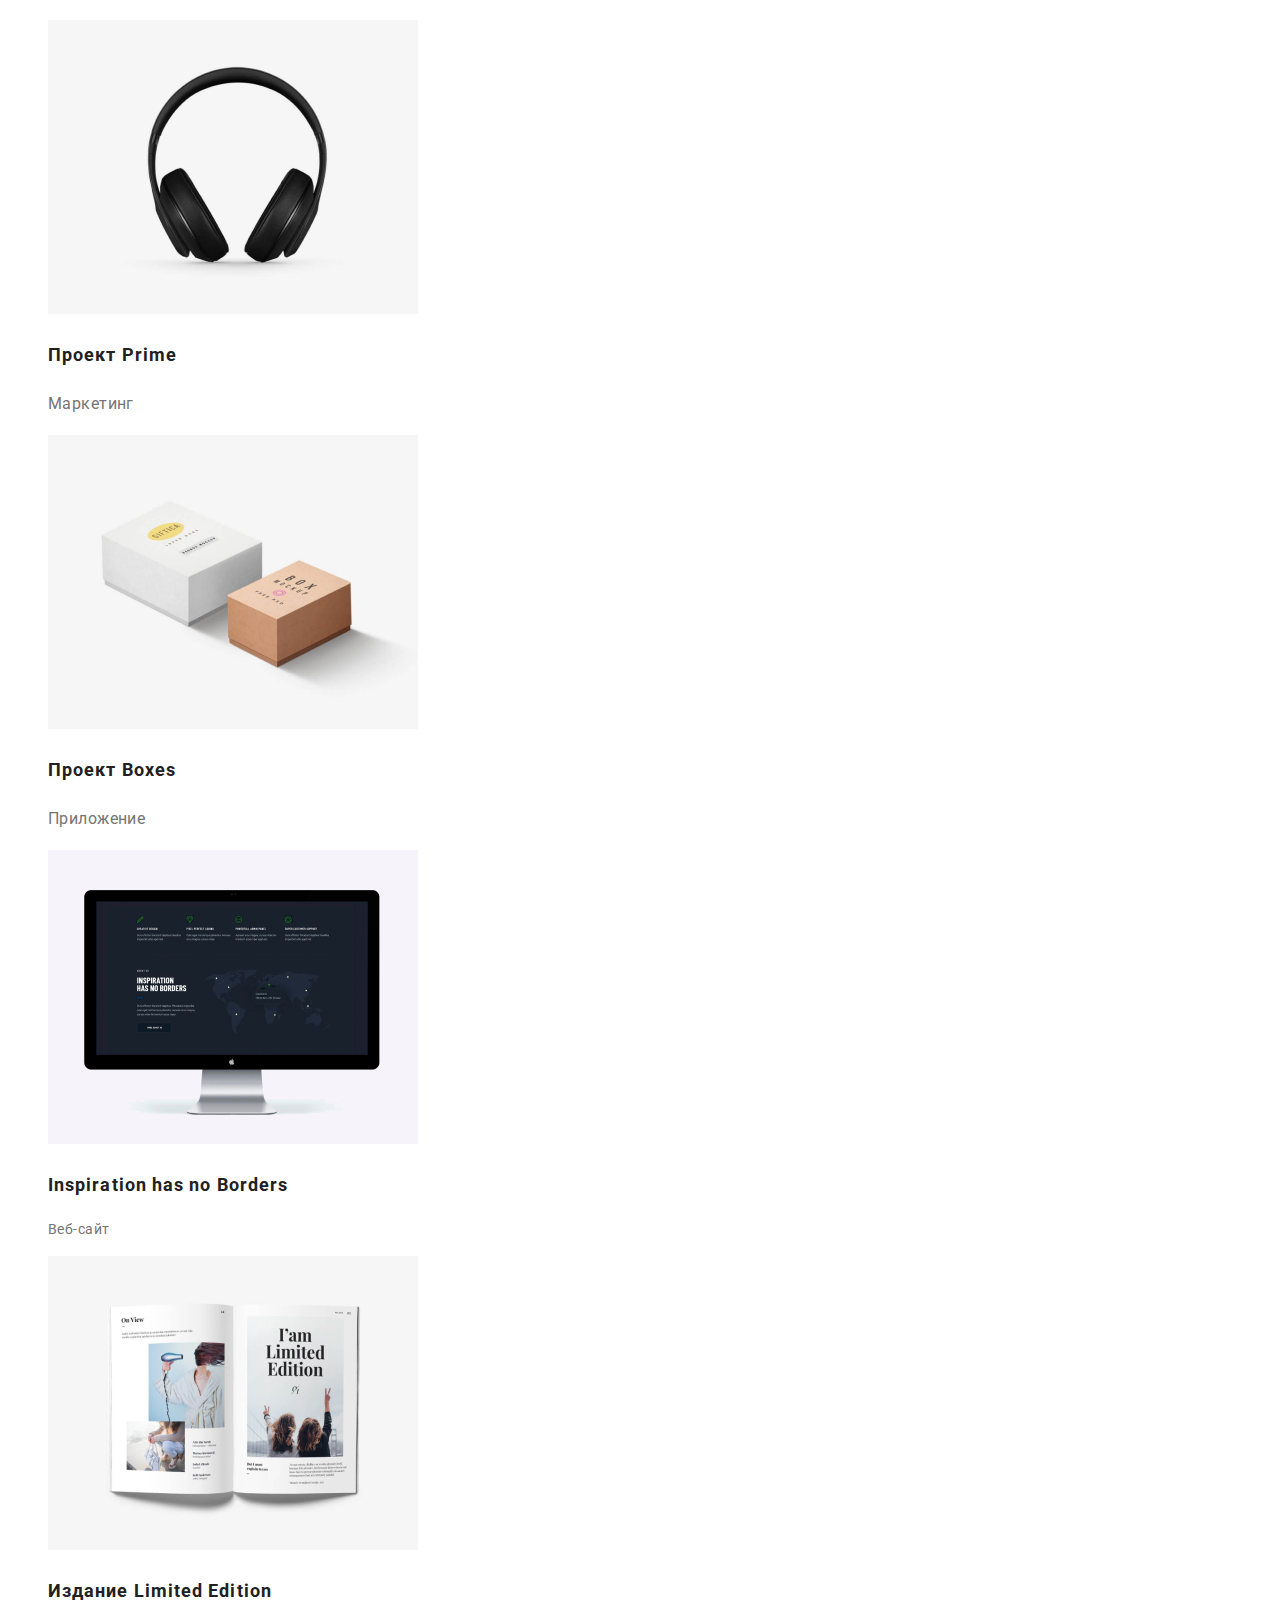
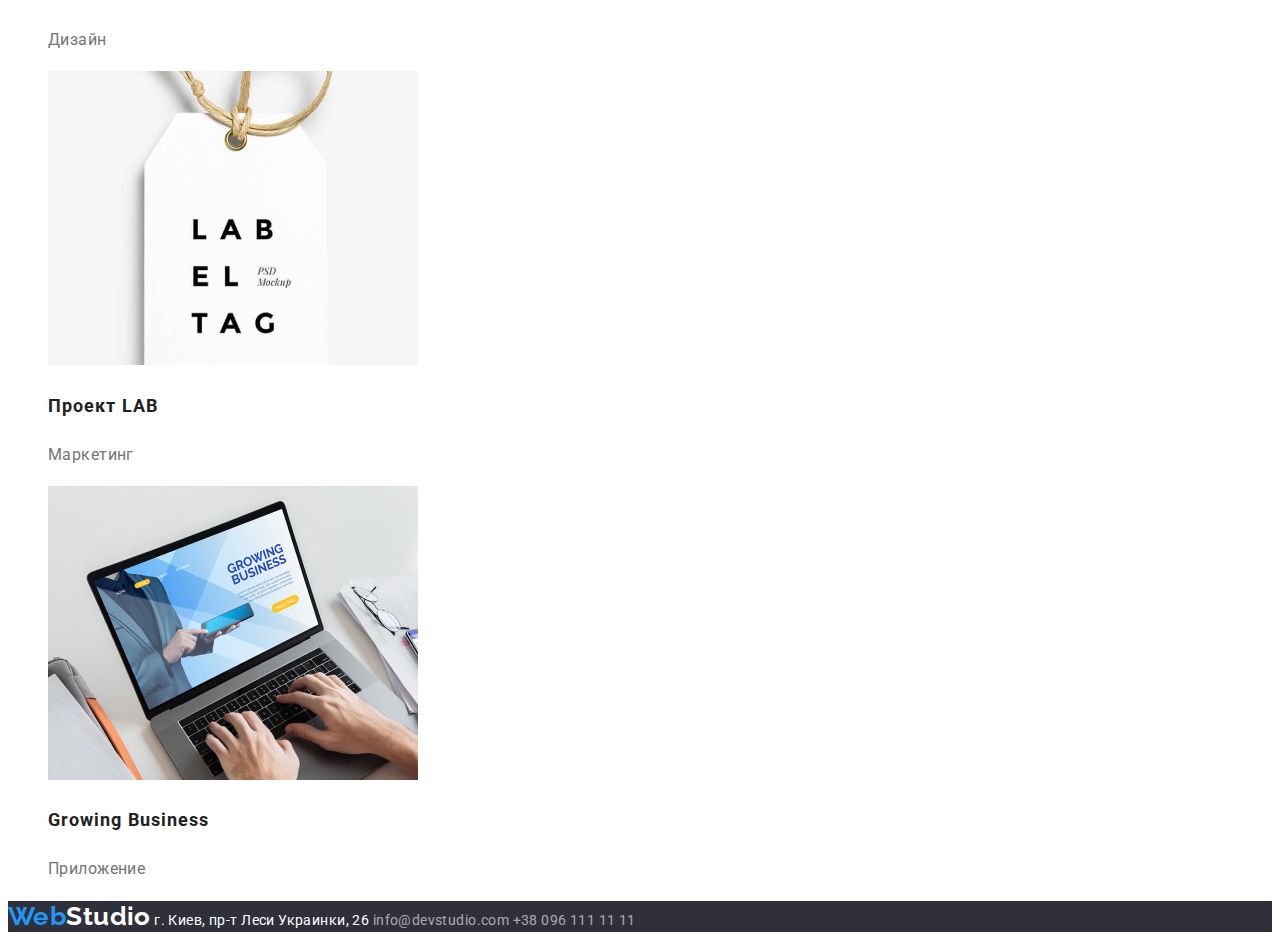
==== commit 9ee8f23c: "Исправлена толщина, список внесла в секцию,сделала большими буквами" ====
--- a/portfolio.html
+++ b/portfolio.html
@@ -36,15 +36,16 @@
 
     <main>
         <!-- Портфолио -->
-        <ul class="button-nav list">
-            <li><button type="button" class="link"> Все </button></li>
-            <li><button type="button" class="link"> Веб-сайты</button></li>
-            <li><button type="button" class="link"> Приложения</button></li>
-            <li><button type="button" class="link"> Дизайн</button></li>
-            <li><button type="button" class="link"> Маркетинг</button></li>
-        </ul>
+        <section>
+            <ul class="button-nav list">
+                <li><button type="button" class="link"> Все </button></li>
+                <li><button type="button" class="link"> Веб-сайты</button></li>
+                <li><button type="button" class="link"> Приложения</button></li>
+                <li><button type="button" class="link"> Дизайн</button></li>
+                <li><button type="button" class="link"> Маркетинг</button></li>
+            </ul>
 
-        <section>
+        
             <ul class="portfolio-nav list">
                 <li> <a href=""><img src="./images/portfolio/Texno.jpg" alt="Ноутбук"> </a>
                     <h2 class="portfolio-title">Технокряк</h2>
--- a/css/style.css
+++ b/css/style.css
@@ -55,6 +55,7 @@
 .site-nav .link {
   color: var(--title-text-color);
   font-style: normal;
+  font-weight: 500;
   font-size: 14px;
   line-height: 1.14;
   letter-spacing: 0.02em;
@@ -70,6 +71,7 @@
 }
 .aut-nav .link {
   color: var(--primary-text-color);
+  font-weight: 500;
   font-size: 14px;
   line-height: 1.14;
   letter-spacing: 0.02em;
